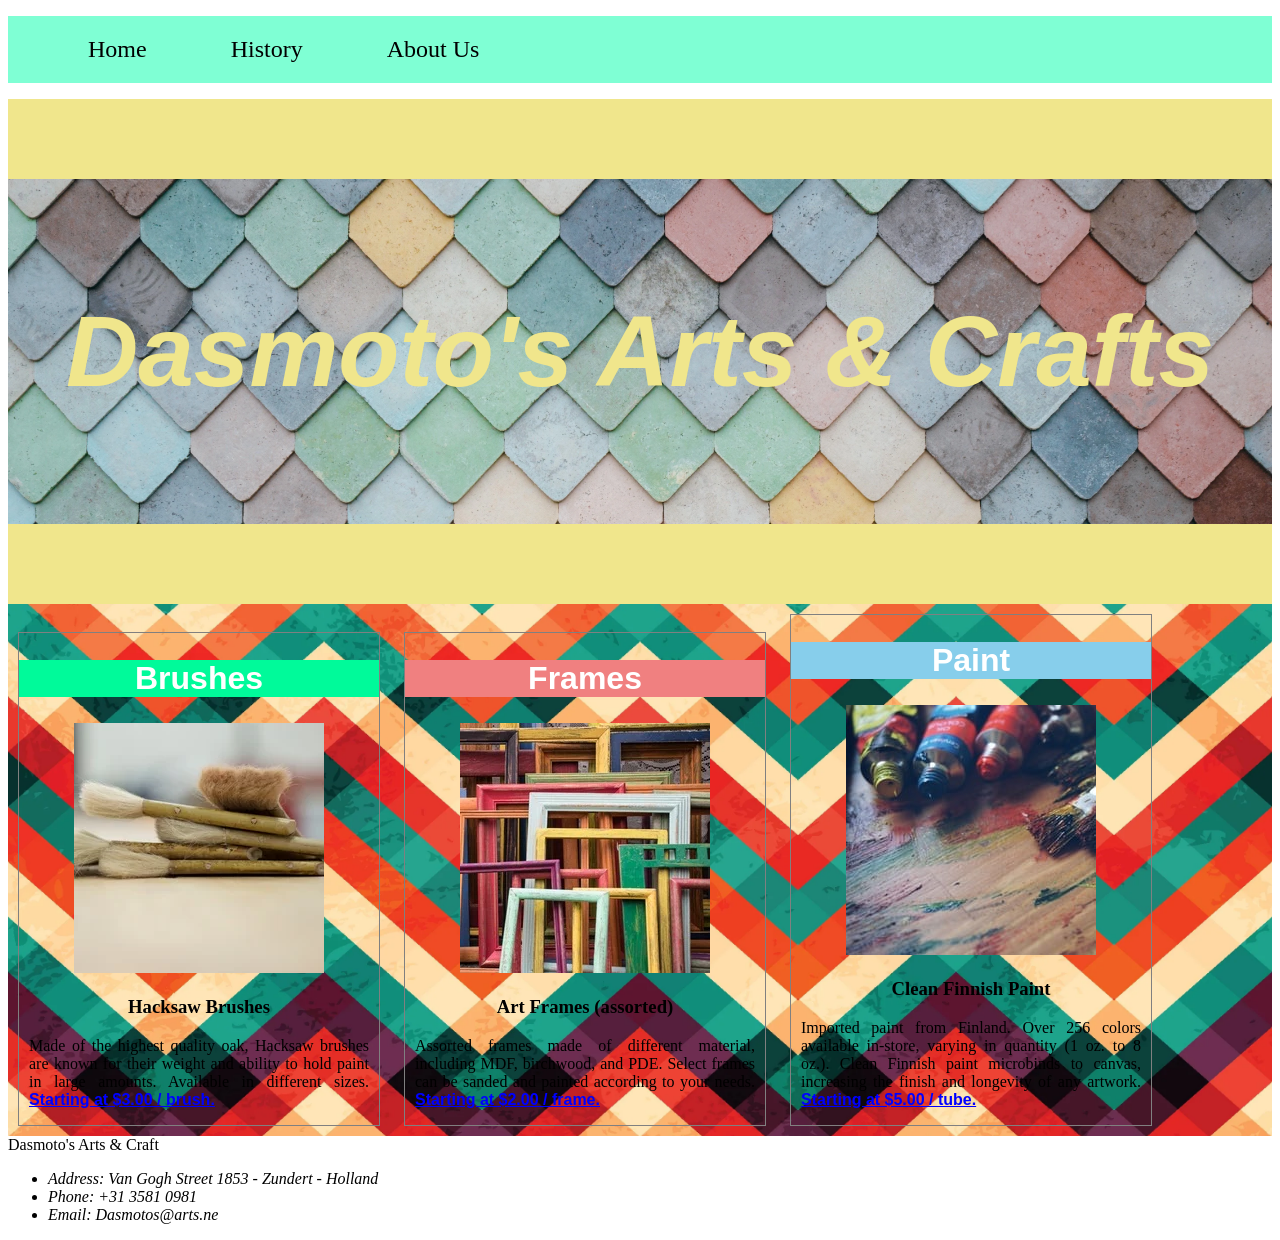
==== intermediary-projects/dasmotos-arts-and-crafts/index.html @ 9444520b "Added background image" ====
<!DOCTYPE html>
<html lang="en">

<head>
    <meta charset="UTF-8">
    <meta http-equiv="X-UA-Compatible" content="IE=edge">
    <meta name="viewport" content="width=device-width, initial-scale=1.0">
    <title>Dasmoto's Arts & Crafts</title>
    <link rel="stylesheet" href="./style.css">
</head>

<body>
    <nav>
        <ul>
            <li>Home</li>
            <li>History</li>
            <li>About Us</li>
        </ul>
    </nav>
    <header>
        <div id="title-background">
            <h1 id="title"><br>Dasmoto's Arts & Crafts<br><br></h1>
        </div>
    </header>
    <section id="main-section">
        <div class="column">
            <h2 id="green-background" class="product-title">Brushes</h2>
            <img src="./resources/images/hacksaw.jpeg" alt="A collection of different brushes">
            <h3>Hacksaw Brushes</h3>
            <p>Made of the highest quality oak, Hacksaw brushes are known for their weight and ability to hold paint in large amounts. Available in different sizes. <a href="">Starting at $3.00 / brush.</a></p>
        </div>
        <div class="column">
            <h2 id="coral-background" class="product-title">Frames</h2>
            <img src="./resources/images/frames.jpeg" alt="Different colorful picture frames">
            <h3>Art Frames (assorted)</h3>
            <p>Assorted frames made of different material, including MDF, birchwood, and PDE. Select frames can be sanded and painted according to your needs. <a href="">Starting at $2.00 / frame.</a></p>
        </div>
        <div class="column">
            <h2 id="skyblue-background" class="product-title">Paint</h2>
            <img src="./resources/images/finnish.jpeg" alt="Used paint tubes">
            <h3>Clean Finnish Paint</h3>
            <p>Imported paint from Finland. Over 256 colors available in-store, varying in quantity (1 oz. to 8 oz.). Clean Finnish paint microbinds to canvas, increasing the finish and longevity of any artwork. <a href="">Starting at $5.00 / tube.</a></p>
        </div>
    </section>
    <footer>
        <span>Dasmoto's Arts & Craft</span>
        <ul>
            <address>
                <li>Address: Van Gogh Street 1853 - Zundert - Holland</li>
                <li>Phone: +31 3581 0981</li>
                <li>Email: Dasmotos@arts.ne</li>
            </address>
        </ul>
    </footer>
</body>

</html>
---- intermediary-projects/dasmotos-arts-and-crafts/style.css ----
nav {
    background-color: aquamarine;   
}

nav li {
    display: inline-block;
    font-size: 24px;
    padding: 20px;
    margin: 0px 20px;
}

a {
    font-family: Helvetica, Arial, sans-serif;
    font-weight: bold;
    color: blue;
}

.column {
    display: inline-block;
    margin: 10px;
    width: 360px;
    border: 1px solid gray;
    text-align: center;
}

.column p {
    text-align: justify;
    padding: 0px 10px;
}

.product-title {
    font-family: Helvetica, Arial, sans-serif;
    font-size: 32px;
    font-weight: bold;
    color: white;
}

#title-background {
    background-image: url(./resources/images/pattern.jpeg);
    background-size: cover;
}

#title {
    font-family: Helvetica, Arial, sans-serif;
    font-size: 100px;
    font-weight: bold;
    font-style: italic;
    color: khaki;
    text-align: center;
    margin: 0px;
    border-top: 80px solid khaki;
    border-bottom: 80px solid khaki;
}

#main-section {
    display: block;
    background-image: url(./resources/images/website-background.jpeg);
    background-size: cover;
}

#green-background {
    background-color: mediumspringgreen;
}

#coral-background {
    background-color: lightcoral;
}

#skyblue-background {
    background-color: skyblue;
}
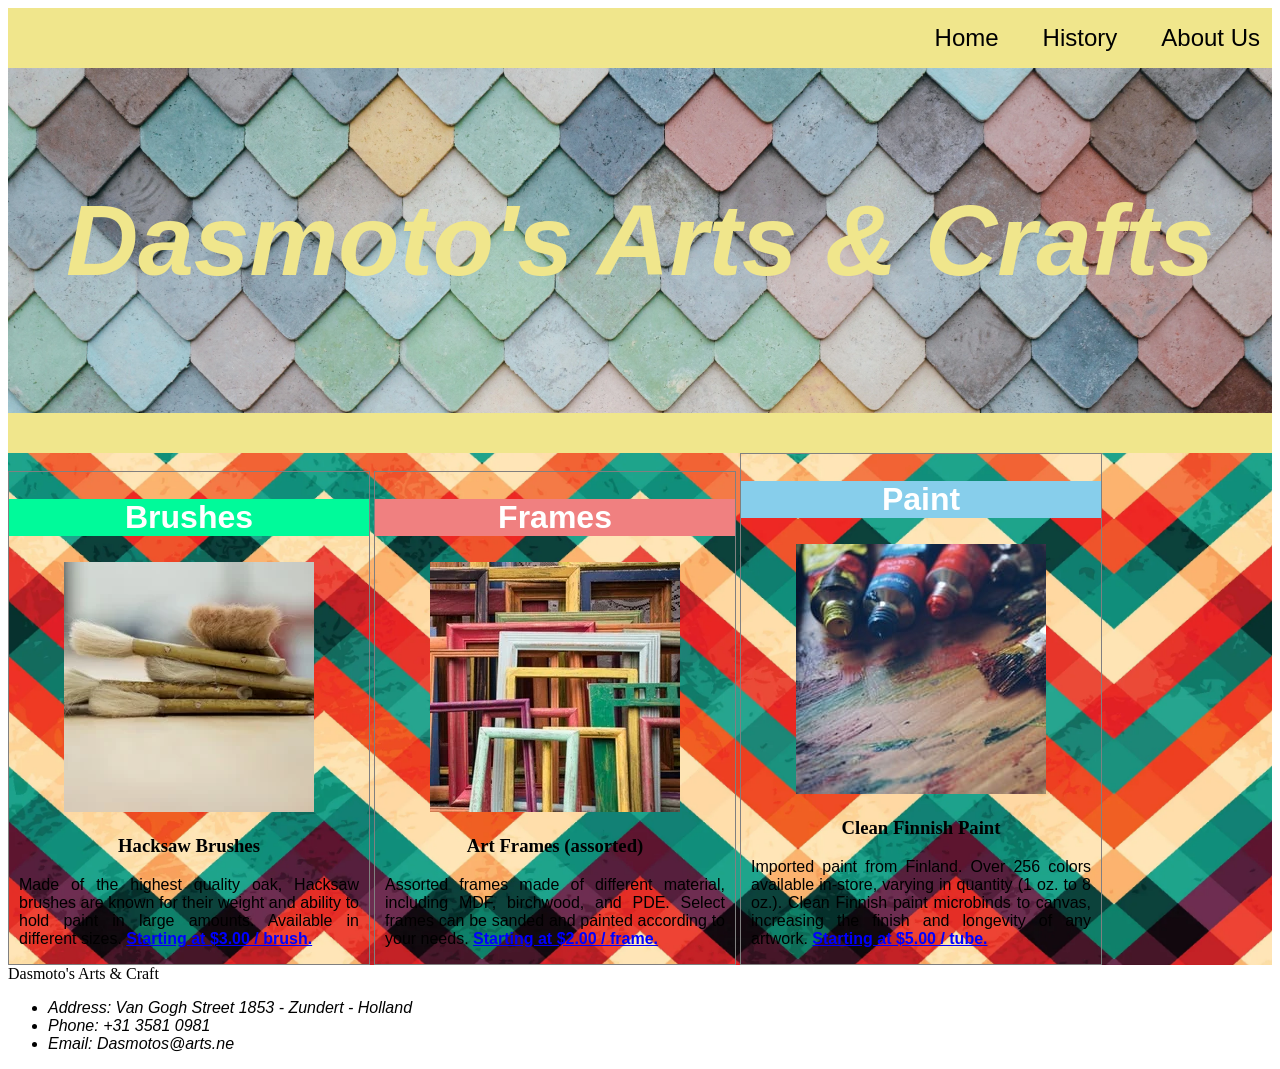
==== commit e7a1aea0: "Made some changes I guess" ====
--- a/intermediary-projects/dasmotos-arts-and-crafts/index.html
+++ b/intermediary-projects/dasmotos-arts-and-crafts/index.html
@@ -11,10 +11,10 @@
 
 <body>
     <nav>
-        <ul>
-            <li>Home</li>
-            <li>History</li>
-            <li>About Us</li>
+        <ul class="nav_bar">
+            <li class="bold">Home</li>
+            <li class="bold">History</li>
+            <li class="bold">About Us</li>
         </ul>
     </nav>
     <header>
--- a/intermediary-projects/dasmotos-arts-and-crafts/style.css
+++ b/intermediary-projects/dasmotos-arts-and-crafts/style.css
@@ -1,18 +1,44 @@
+h1,
+h2,
+p,
+li,
+a,
+button {
+    font-family: Helvetica, Arial, sans-serif;
+}
+
 nav {
-    background-color: aquamarine;   
+    background-color: aquamarine;
 }
 
 nav li {
     display: inline-block;
     font-size: 24px;
-    padding: 20px;
     margin: 0px 20px;
 }
 
+nav li:hover {
+    border-bottom: 3px solid goldenrod;
+}
+
 a {
-    font-family: Helvetica, Arial, sans-serif;
     font-weight: bold;
     color: blue;
+}
+
+.nav_bar {
+    position: absolute;
+    right: 0px;
+}
+
+.nav_button {
+    text-align: right;
+    font-size: 18px;
+    padding: 10px;
+    border: 2px solid green;
+    border-radius: 10px;
+    margin: 10px;
+    background-color: yellow;
 }
 
 .column {
@@ -21,6 +47,7 @@
     width: 360px;
     border: 1px solid gray;
     text-align: center;
+    margin: 0 auto;
 }
 
 .column p {
@@ -29,7 +56,6 @@
 }
 
 .product-title {
-    font-family: Helvetica, Arial, sans-serif;
     font-size: 32px;
     font-weight: bold;
     color: white;
@@ -41,15 +67,14 @@
 }
 
 #title {
-    font-family: Helvetica, Arial, sans-serif;
     font-size: 100px;
     font-weight: bold;
     font-style: italic;
     color: khaki;
     text-align: center;
     margin: 0px;
-    border-top: 80px solid khaki;
-    border-bottom: 80px solid khaki;
+    border-top: 60px solid khaki;
+    border-bottom: 40px solid khaki;
 }
 
 #main-section {
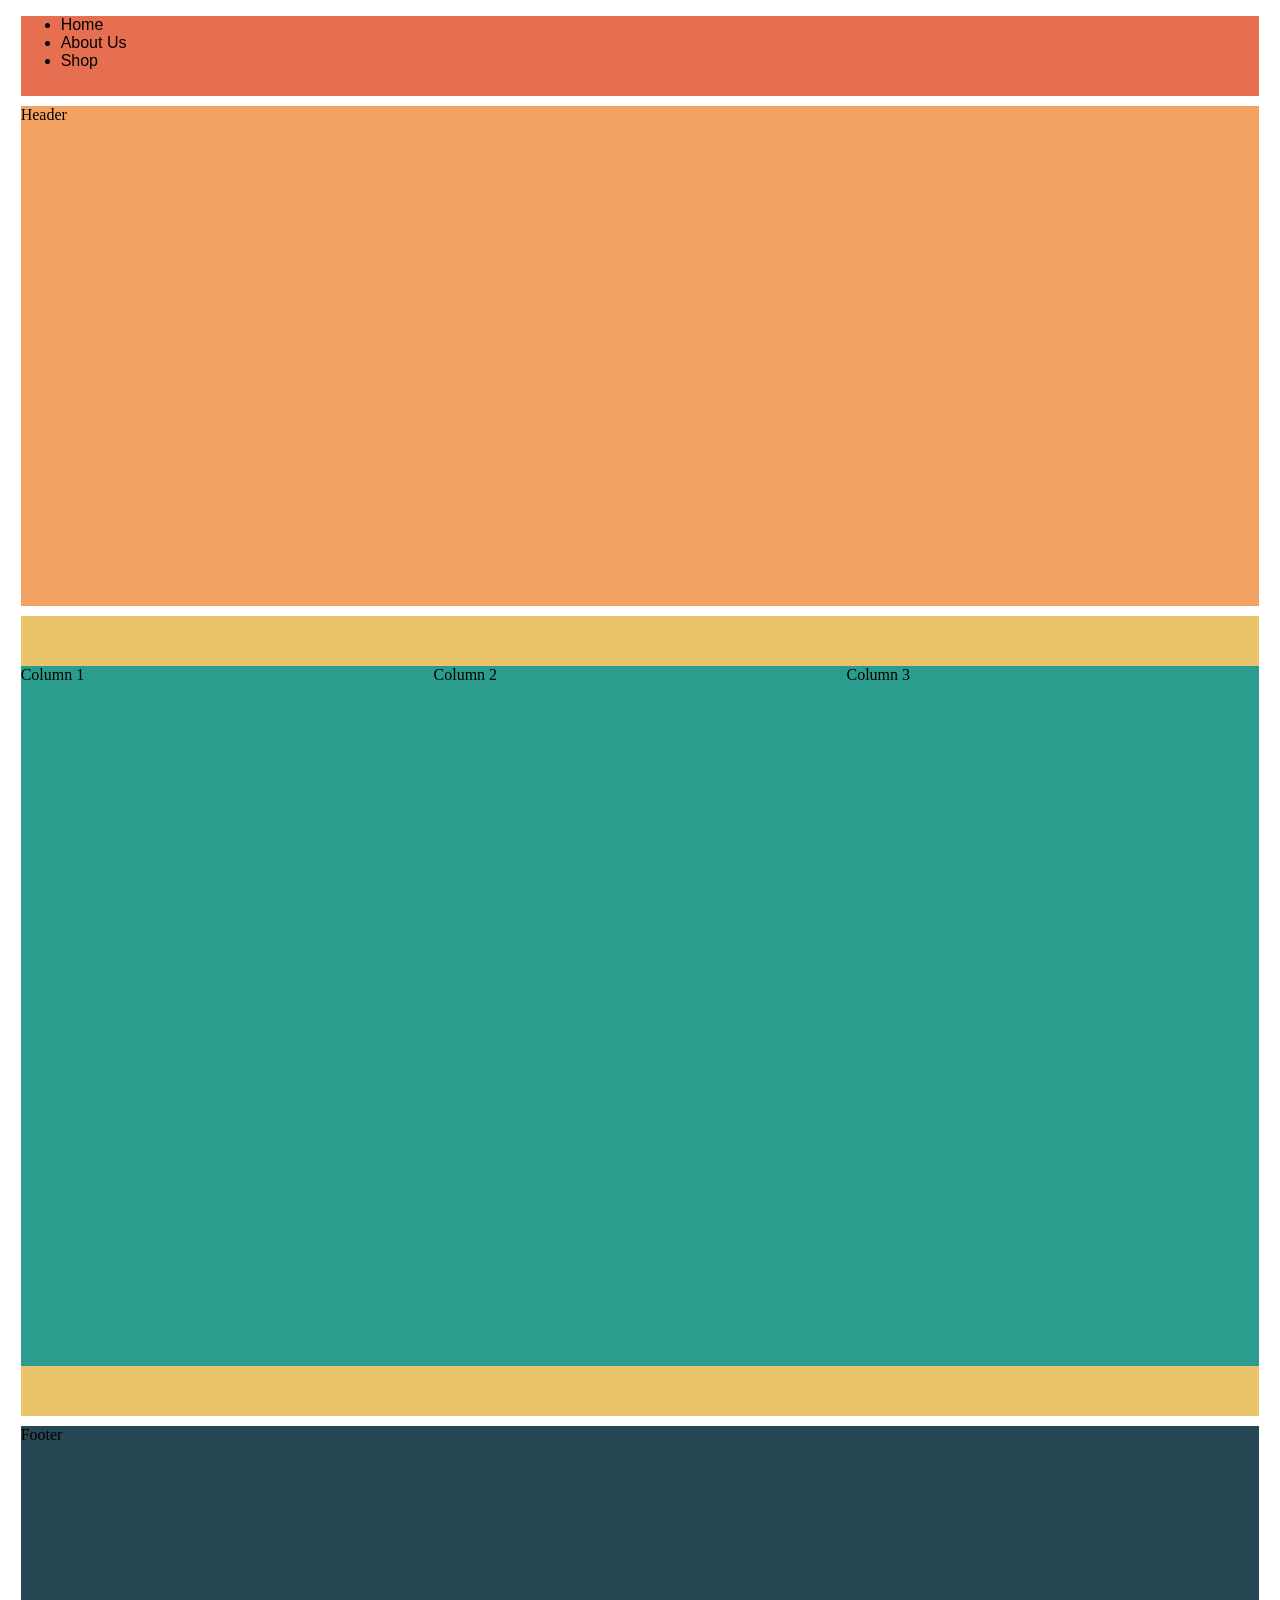
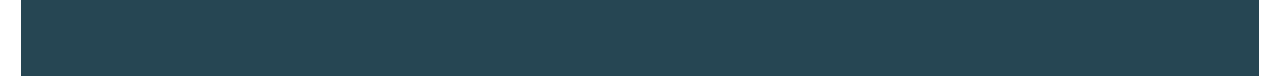
==== commit 01880d7c: "Erased everything and restarted project" ====
--- a/intermediary-projects/dasmotos-arts-and-crafts/index.html
+++ b/intermediary-projects/dasmotos-arts-and-crafts/index.html
@@ -10,48 +10,23 @@
 </head>
 
 <body>
-    <nav>
-        <ul class="nav_bar">
-            <li class="bold">Home</li>
-            <li class="bold">History</li>
-            <li class="bold">About Us</li>
+
+    <!-- Navbar -->
+
+    <nav class="nav_bar">
+        <ul>
+            <li>Home</li>
+            <li>About Us</li>
+            <li>Shop</li>
         </ul>
     </nav>
-    <header>
-        <div id="title-background">
-            <h1 id="title"><br>Dasmoto's Arts & Crafts<br><br></h1>
-        </div>
-    </header>
-    <section id="main-section">
-        <div class="column">
-            <h2 id="green-background" class="product-title">Brushes</h2>
-            <img src="./resources/images/hacksaw.jpeg" alt="A collection of different brushes">
-            <h3>Hacksaw Brushes</h3>
-            <p>Made of the highest quality oak, Hacksaw brushes are known for their weight and ability to hold paint in large amounts. Available in different sizes. <a href="">Starting at $3.00 / brush.</a></p>
-        </div>
-        <div class="column">
-            <h2 id="coral-background" class="product-title">Frames</h2>
-            <img src="./resources/images/frames.jpeg" alt="Different colorful picture frames">
-            <h3>Art Frames (assorted)</h3>
-            <p>Assorted frames made of different material, including MDF, birchwood, and PDE. Select frames can be sanded and painted according to your needs. <a href="">Starting at $2.00 / frame.</a></p>
-        </div>
-        <div class="column">
-            <h2 id="skyblue-background" class="product-title">Paint</h2>
-            <img src="./resources/images/finnish.jpeg" alt="Used paint tubes">
-            <h3>Clean Finnish Paint</h3>
-            <p>Imported paint from Finland. Over 256 colors available in-store, varying in quantity (1 oz. to 8 oz.). Clean Finnish paint microbinds to canvas, increasing the finish and longevity of any artwork. <a href="">Starting at $5.00 / tube.</a></p>
-        </div>
+    <header class="header">Header</header>
+    <section class="section">
+        <div class="column" id="column_1">Column 1</div>
+        <div class="column" id="column_2">Column 2</div>
+        <div class="column" id="column_3">Column 3</div>
     </section>
-    <footer>
-        <span>Dasmoto's Arts & Craft</span>
-        <ul>
-            <address>
-                <li>Address: Van Gogh Street 1853 - Zundert - Holland</li>
-                <li>Phone: +31 3581 0981</li>
-                <li>Email: Dasmotos@arts.ne</li>
-            </address>
-        </ul>
-    </footer>
+    <footer class="footer">Footer</footer>
 </body>
 
 </html>
--- a/intermediary-projects/dasmotos-arts-and-crafts/style.css
+++ b/intermediary-projects/dasmotos-arts-and-crafts/style.css
@@ -1,96 +1,48 @@
 h1,
 h2,
+h3,
 p,
-li,
-a,
-button {
-    font-family: Helvetica, Arial, sans-serif;
+li {
+    font-family: Helvetica, Arial, Helvetica, sans-serif;
 }
 
-nav {
-    background-color: aquamarine;
+
+/* Navbar */
+
+.nav_bar {
+    height: 80px;
+    width: 98%;
+    margin: 0 auto;
+    background-color: #E76F51;
 }
 
-nav li {
-    display: inline-block;
-    font-size: 24px;
-    margin: 0px 20px;
+.header {
+    height: 500px;
+    width: 98%;
+    margin: 10px auto;
+    background-color: #F4A261;
 }
 
-nav li:hover {
-    border-bottom: 3px solid goldenrod;
-}
-
-a {
-    font-weight: bold;
-    color: blue;
-}
-
-.nav_bar {
-    position: absolute;
-    right: 0px;
-}
-
-.nav_button {
-    text-align: right;
-    font-size: 18px;
-    padding: 10px;
-    border: 2px solid green;
-    border-radius: 10px;
-    margin: 10px;
-    background-color: yellow;
+.section {
+    display: flex;
+    align-items: center;
+    justify-content: space-around;
+    height: 800px;
+    width: 98%;
+    margin: 10px auto;
+    background-color: #E9C46A;
 }
 
 .column {
     display: inline-block;
-    margin: 10px;
-    width: 360px;
-    border: 1px solid gray;
-    text-align: center;
-    margin: 0 auto;
+    height: 700px;
+    width: 550px;
+    background-color: #2A9D8F;
 }
 
-.column p {
-    text-align: justify;
-    padding: 0px 10px;
-}
-
-.product-title {
-    font-size: 32px;
-    font-weight: bold;
-    color: white;
-}
-
-#title-background {
-    background-image: url(./resources/images/pattern.jpeg);
-    background-size: cover;
-}
-
-#title {
-    font-size: 100px;
-    font-weight: bold;
-    font-style: italic;
-    color: khaki;
-    text-align: center;
-    margin: 0px;
-    border-top: 60px solid khaki;
-    border-bottom: 40px solid khaki;
-}
-
-#main-section {
-    display: block;
-    background-image: url(./resources/images/website-background.jpeg);
-    background-size: cover;
-}
-
-#green-background {
-    background-color: mediumspringgreen;
-}
-
-#coral-background {
-    background-color: lightcoral;
-}
-
-#skyblue-background {
-    background-color: skyblue;
+.footer {
+    height: 250px;
+    width: 98%;
+    margin: 0 auto;
+    background-color: #264653;
 }
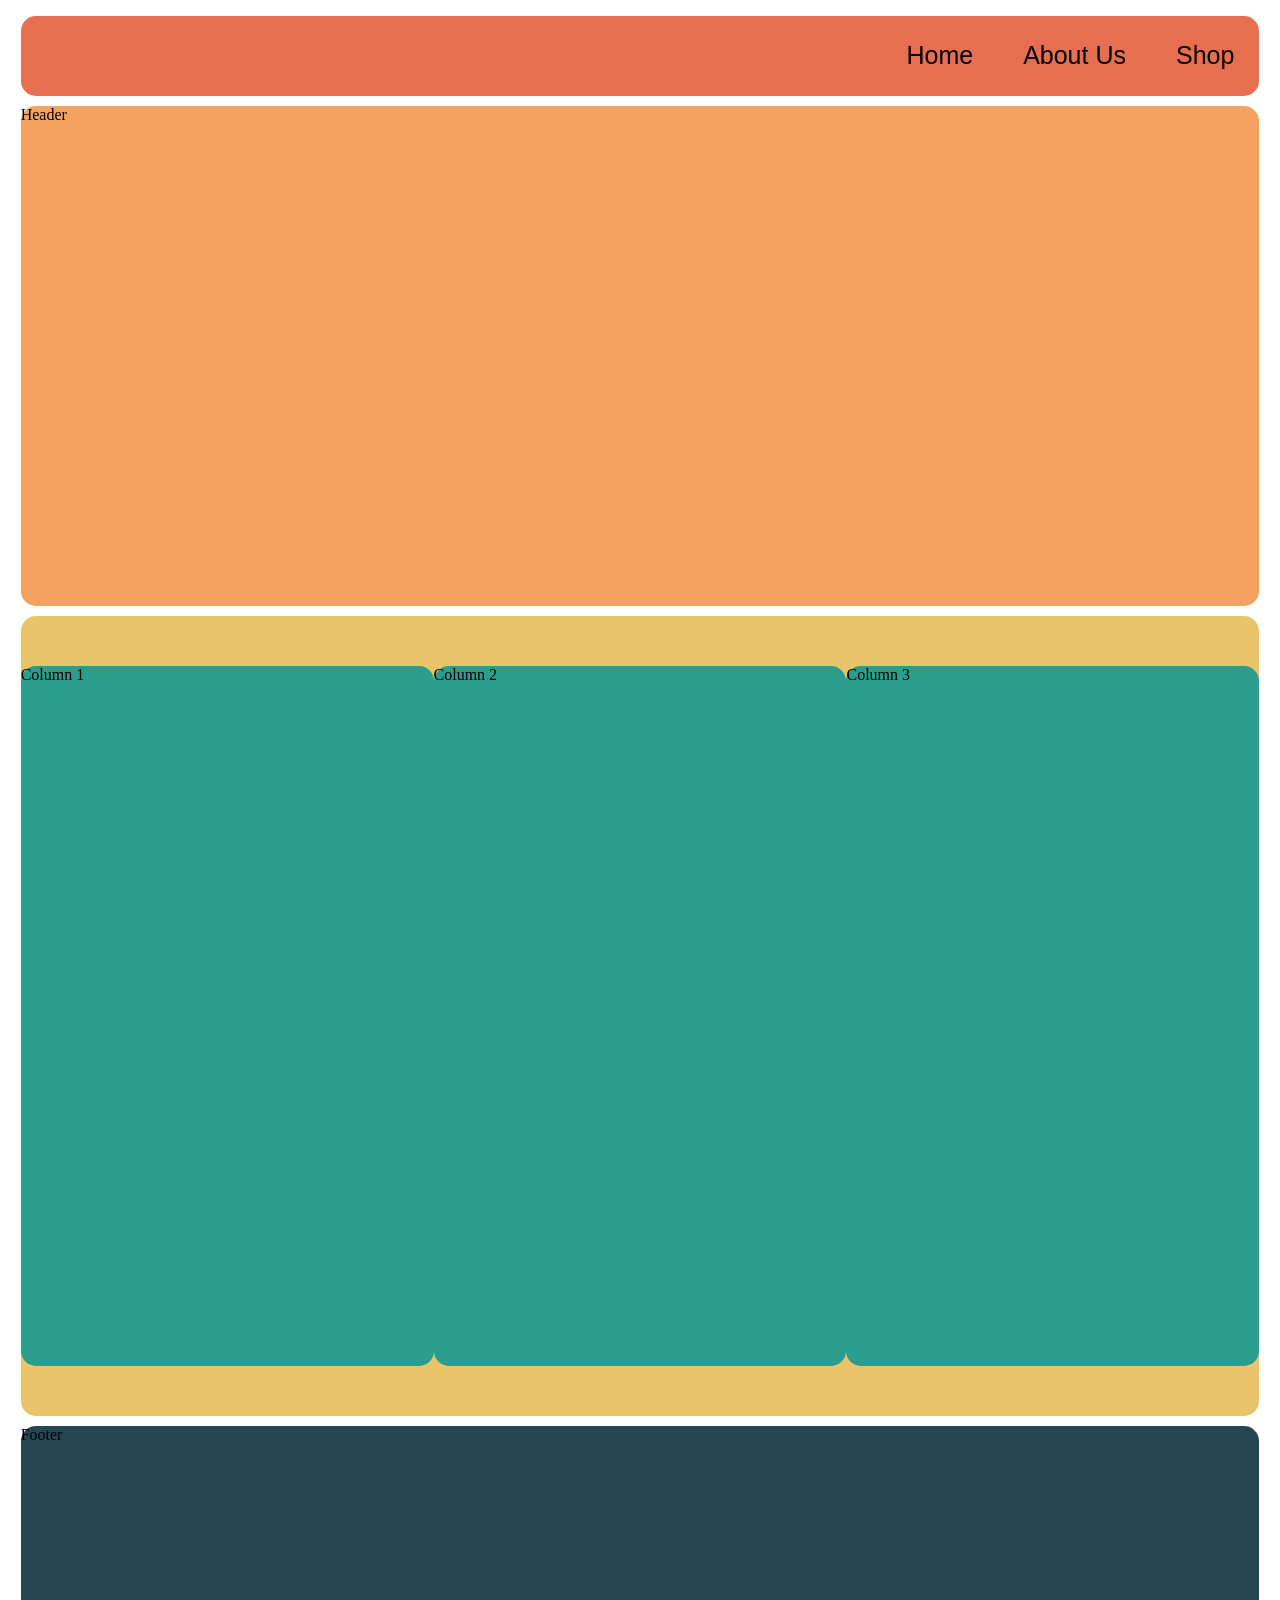
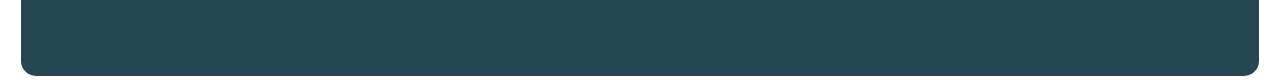
==== commit 8b1df37d: "Added structure elements" ====
--- a/intermediary-projects/dasmotos-arts-and-crafts/index.html
+++ b/intermediary-projects/dasmotos-arts-and-crafts/index.html
@@ -11,15 +11,22 @@
 
 <body>
 
+
     <!-- Navbar -->
 
+
     <nav class="nav_bar">
-        <ul>
-            <li>Home</li>
-            <li>About Us</li>
-            <li>Shop</li>
+        <ul class="nav_bar_list">
+            <li class="nav_bar_list_element" class="bold">Home</li>
+            <li class="nav_bar_list_element" class="bold">About Us</li>
+            <li class="nav_bar_list_element" class="bold">Shop</li>
         </ul>
     </nav>
+
+
+    <!-- Header -->
+
+
     <header class="header">Header</header>
     <section class="section">
         <div class="column" id="column_1">Column 1</div>
--- a/intermediary-projects/dasmotos-arts-and-crafts/style.css
+++ b/intermediary-projects/dasmotos-arts-and-crafts/style.css
@@ -4,6 +4,13 @@
 p,
 li {
     font-family: Helvetica, Arial, Helvetica, sans-serif;
+}
+
+
+/* Styling */
+
+.bold {
+    font-weight: bold;
 }
 
 
@@ -14,11 +21,35 @@
     width: 98%;
     margin: 0 auto;
     background-color: #E76F51;
+    border-radius: 15px;
 }
+
+.nav_bar_list {
+    display: flex;
+    justify-content: flex-end;
+    align-items: center;
+}
+
+.nav_bar_list_element {
+    display: inline;
+    font-size: 25px;
+    padding: 15px 25px;
+    margin-top: 10px;
+}
+
+.nav_bar_list_element:hover {
+    color: gold;
+    border-bottom: 2px solid gold;
+    cursor: pointer;
+}
+
+
+/* Header */
 
 .header {
     height: 500px;
     width: 98%;
+    border-radius: 15px;
     margin: 10px auto;
     background-color: #F4A261;
 }
@@ -29,6 +60,7 @@
     justify-content: space-around;
     height: 800px;
     width: 98%;
+    border-radius: 15px;
     margin: 10px auto;
     background-color: #E9C46A;
 }
@@ -37,12 +69,14 @@
     display: inline-block;
     height: 700px;
     width: 550px;
+    border-radius: 15px;
     background-color: #2A9D8F;
 }
 
 .footer {
     height: 250px;
     width: 98%;
+    border-radius: 15px;
     margin: 0 auto;
     background-color: #264653;
 }
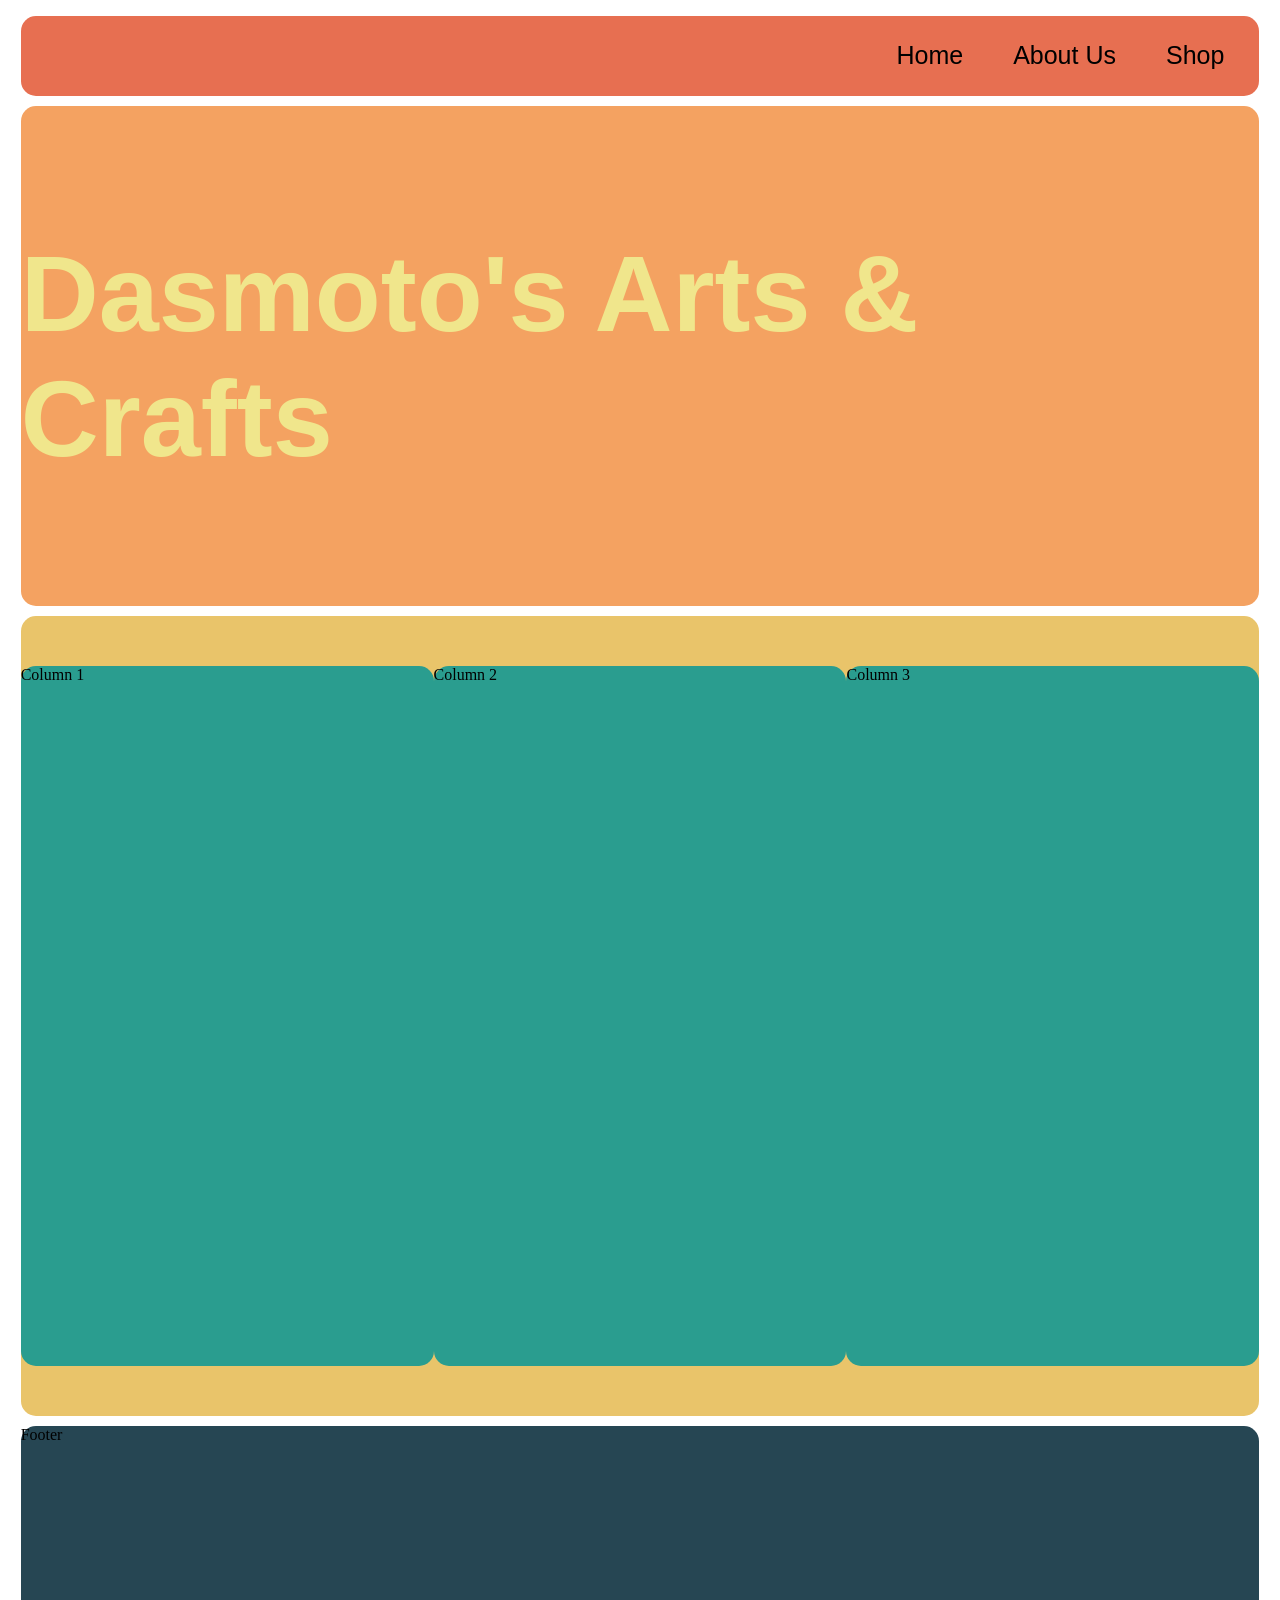
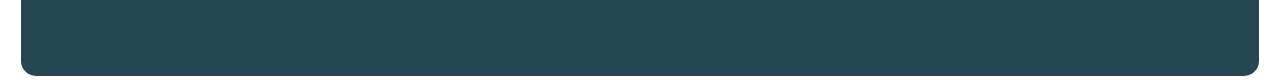
==== commit c44e4919: "Added header" ====
--- a/intermediary-projects/dasmotos-arts-and-crafts/index.html
+++ b/intermediary-projects/dasmotos-arts-and-crafts/index.html
@@ -27,7 +27,14 @@
     <!-- Header -->
 
 
-    <header class="header">Header</header>
+    <header class="header">
+        <h1 class="title">Dasmoto's Arts & Crafts</h1>
+    </header>
+
+
+    <!-- Main section -->
+
+
     <section class="section">
         <div class="column" id="column_1">Column 1</div>
         <div class="column" id="column_2">Column 2</div>
--- a/intermediary-projects/dasmotos-arts-and-crafts/style.css
+++ b/intermediary-projects/dasmotos-arts-and-crafts/style.css
@@ -28,6 +28,7 @@
     display: flex;
     justify-content: flex-end;
     align-items: center;
+    margin-right: 10px;
 }
 
 .nav_bar_list_element {
@@ -47,11 +48,25 @@
 /* Header */
 
 .header {
+    display: flex;
+    align-items: center;
+    justify-content: center;
     height: 500px;
     width: 98%;
     border-radius: 15px;
     margin: 10px auto;
     background-color: #F4A261;
+}
+
+.title {
+    font-size: 108px;
+    color: khaki;
+    /*  Gradient Title
+
+    background: -webkit-linear-gradient (#3f5efb, #46fc9e);
+    -webkit-background-clip: text;
+    -webkit-text-fill-color: transparent;
+    */
 }
 
 .section {
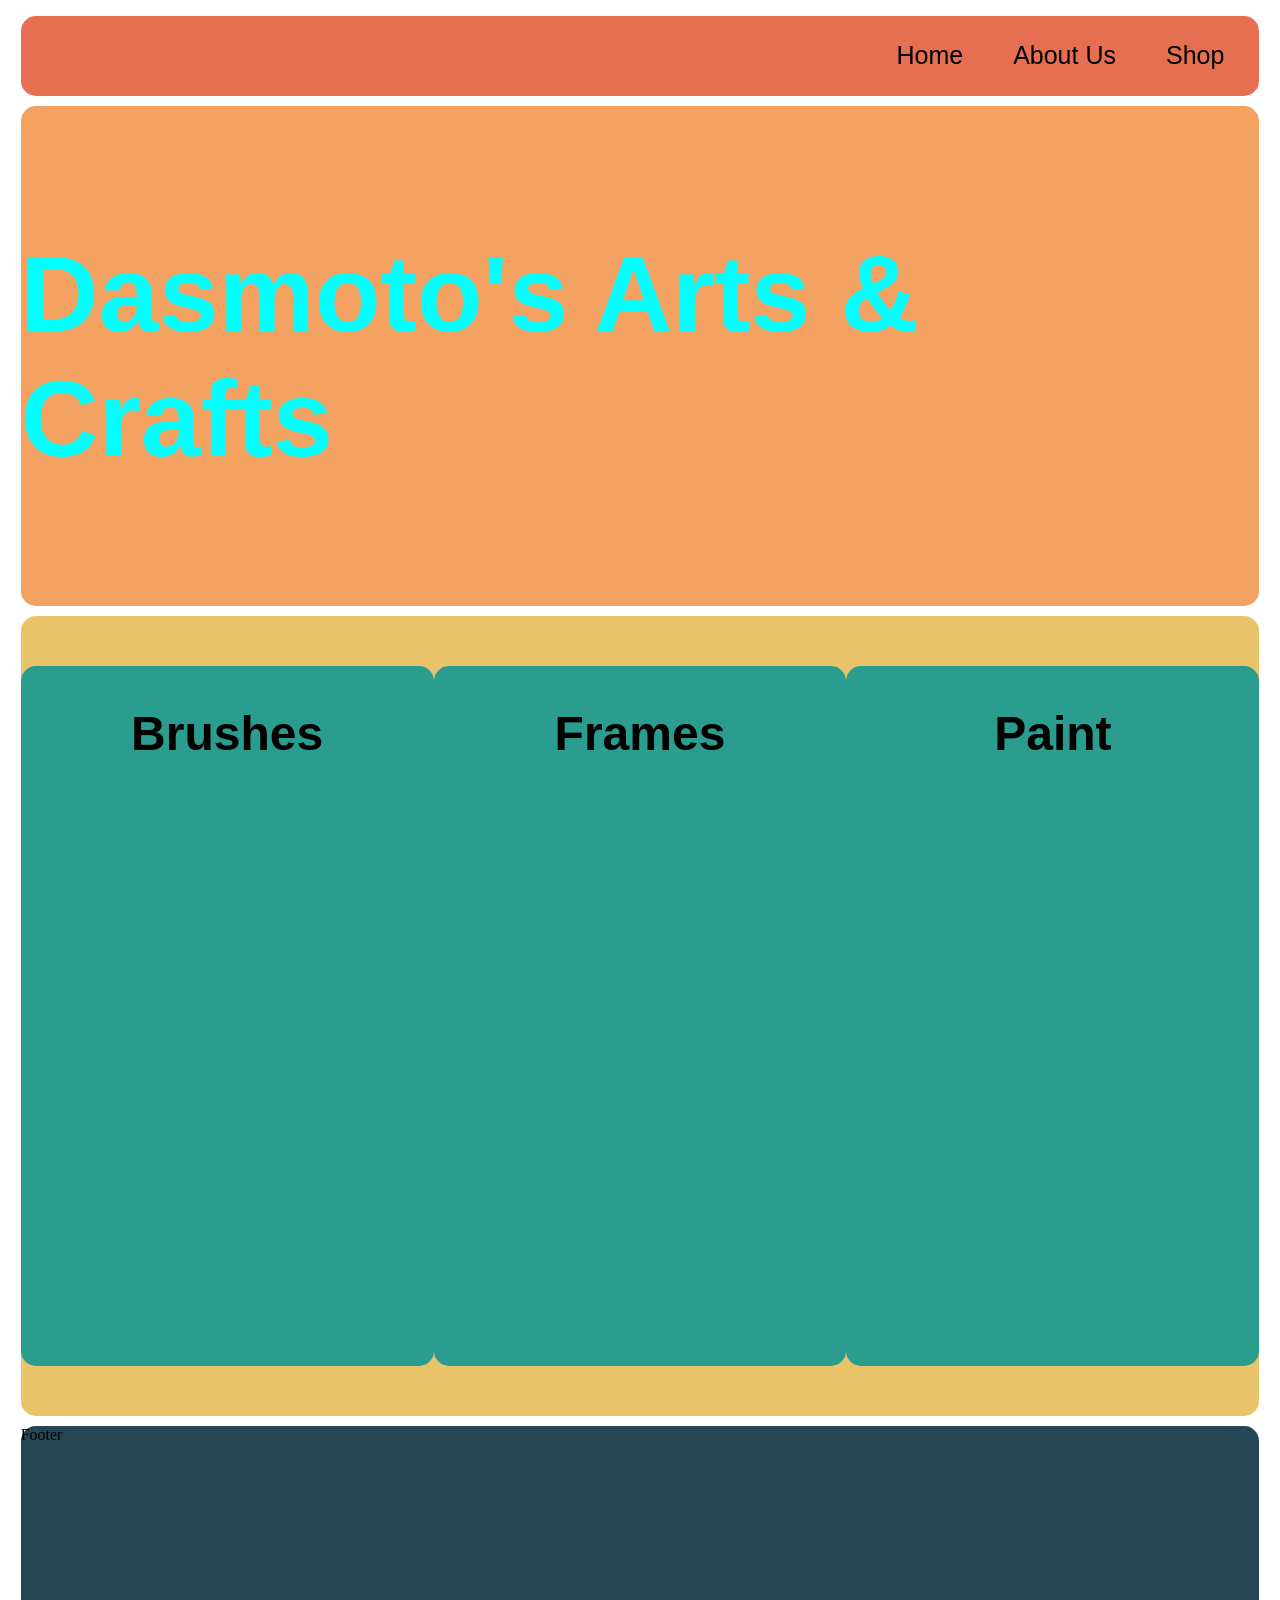
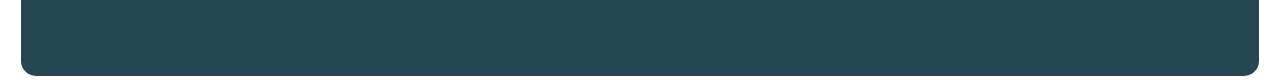
==== commit d60fa0ea: "Added subtitle" ====
--- a/intermediary-projects/dasmotos-arts-and-crafts/index.html
+++ b/intermediary-projects/dasmotos-arts-and-crafts/index.html
@@ -36,9 +36,15 @@
 
 
     <section class="section">
-        <div class="column" id="column_1">Column 1</div>
-        <div class="column" id="column_2">Column 2</div>
-        <div class="column" id="column_3">Column 3</div>
+        <div class="column" id="column_1">
+            <h2 class="column_subtitle">Brushes</h2>
+        </div>
+        <div class="column" id="column_2">
+            <h2 class="column_subtitle">Frames</h2>
+        </div>
+        <div class="column" id="column_3">
+            <h2 class="column_subtitle">Paint</h2>
+        </div>
     </section>
     <footer class="footer">Footer</footer>
 </body>
--- a/intermediary-projects/dasmotos-arts-and-crafts/style.css
+++ b/intermediary-projects/dasmotos-arts-and-crafts/style.css
@@ -55,19 +55,18 @@
     width: 98%;
     border-radius: 15px;
     margin: 10px auto;
+    /* background: url(./resources/images/pattern.jpeg); */
+    /* For better background, use line below and delete the one above*/
     background-color: #F4A261;
 }
 
 .title {
     font-size: 108px;
-    color: khaki;
-    /*  Gradient Title
+    color: aqua;
+}
 
-    background: -webkit-linear-gradient (#3f5efb, #46fc9e);
-    -webkit-background-clip: text;
-    -webkit-text-fill-color: transparent;
-    */
-}
+
+/* Section */
 
 .section {
     display: flex;
@@ -88,6 +87,14 @@
     background-color: #2A9D8F;
 }
 
+.column_subtitle {
+    font-size: 48px;
+    text-align: center;
+}
+
+
+/* Footer */
+
 .footer {
     height: 250px;
     width: 98%;
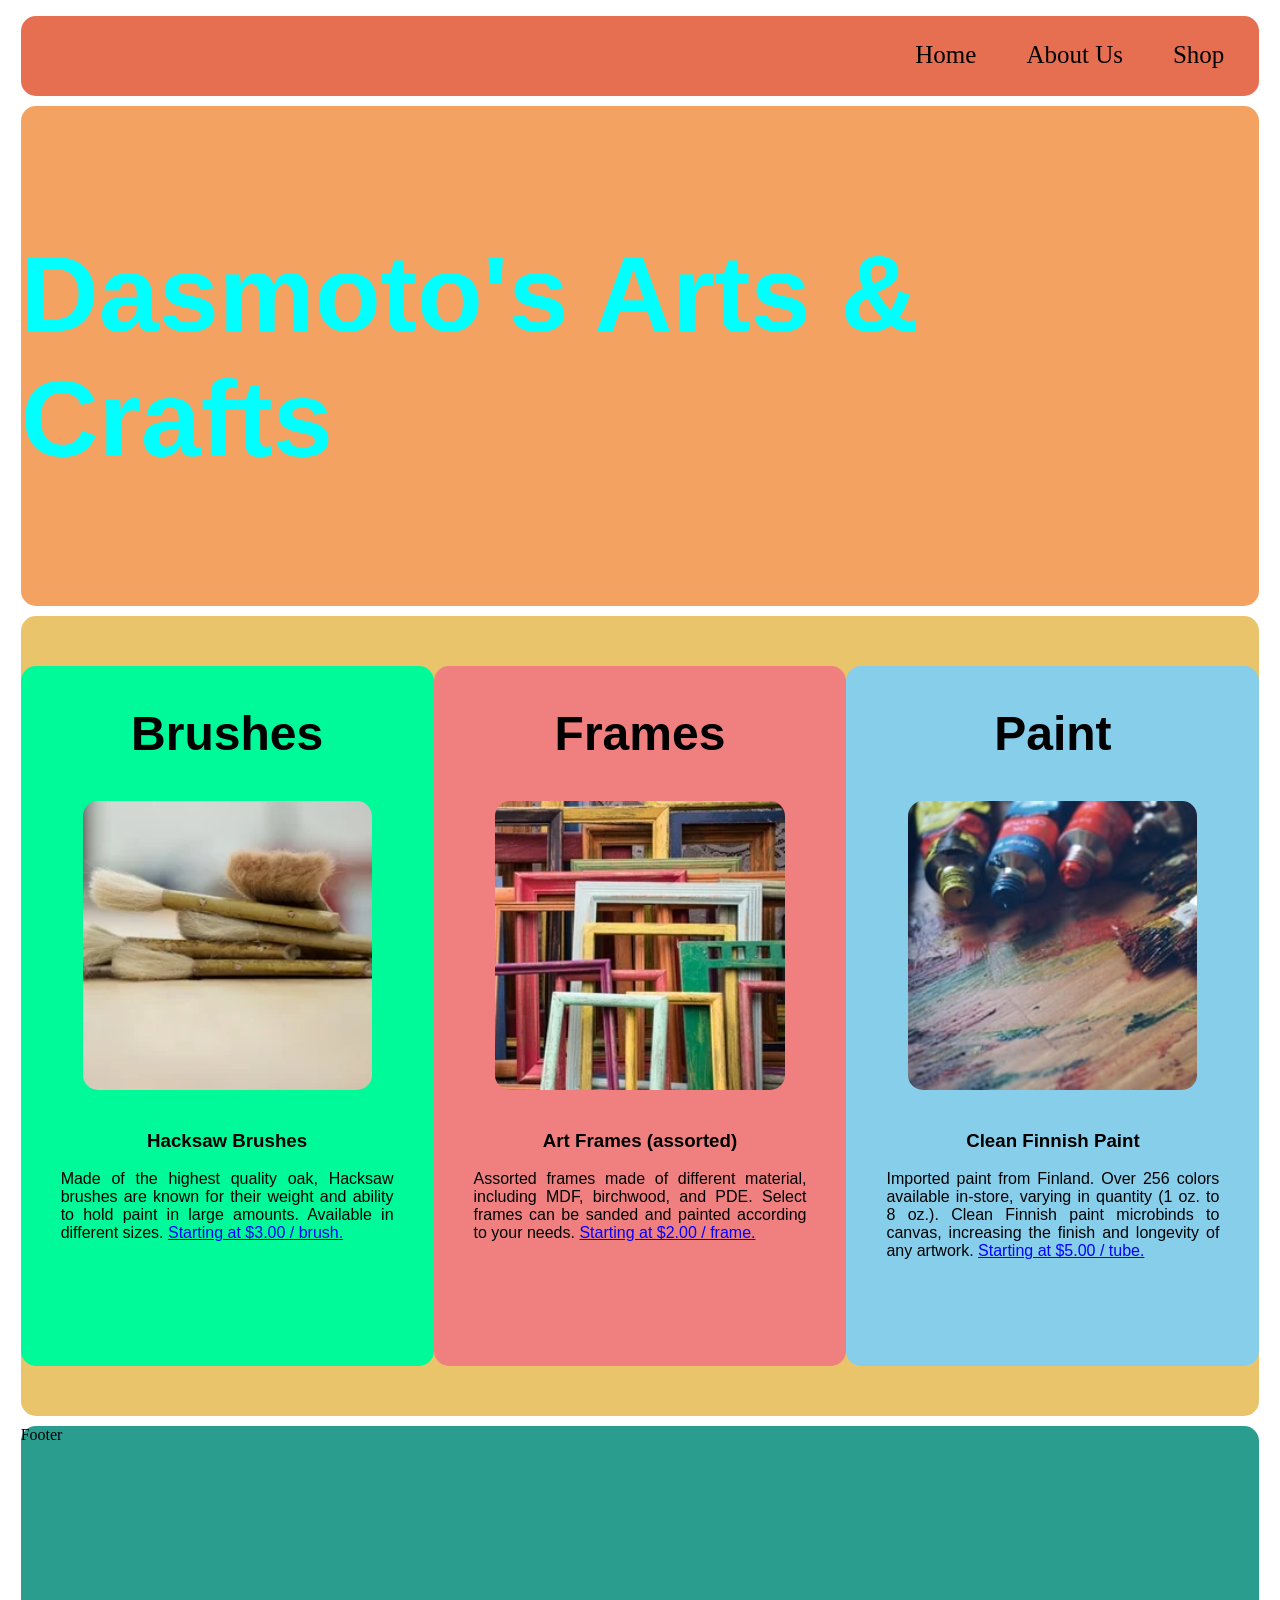
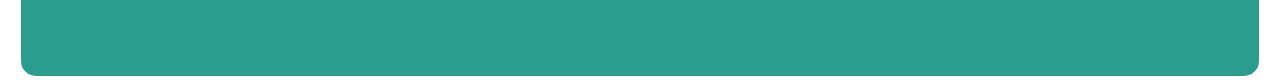
==== commit ba935fd6: "Added section content Including images and paragraphs" ====
--- a/intermediary-projects/dasmotos-arts-and-crafts/index.html
+++ b/intermediary-projects/dasmotos-arts-and-crafts/index.html
@@ -38,14 +38,29 @@
     <section class="section">
         <div class="column" id="column_1">
             <h2 class="column_subtitle">Brushes</h2>
+            <img src="./resources/images/hacksaw.jpeg" alt="Hacksaw brushes." class="product_image">
+            <h3 class="column_h3">Hacksaw Brushes</h3>
+            <p class="column_paragraph">Made of the highest quality oak, Hacksaw brushes are known for their weight and ability to hold paint in large amounts. Available in different sizes. <a href="#">Starting at $3.00 / brush.</a></p>
         </div>
         <div class="column" id="column_2">
             <h2 class="column_subtitle">Frames</h2>
+            <img src="./resources/images/frames.jpeg" alt="A collection of frames." class="product_image">
+            <h3 class="column_h3">Art Frames (assorted)</h3>
+            <p class="column_paragraph">Assorted frames made of different material, including MDF, birchwood, and PDE. Select frames can be sanded and painted according to your needs. <a href="#">Starting at $2.00 / frame.</a></p>
         </div>
         <div class="column" id="column_3">
             <h2 class="column_subtitle">Paint</h2>
+            <img src="./resources/images/finnish.jpeg" alt="Used paint tubes." class="product_image">
+            <h3 class="column_h3">Clean Finnish Paint</h3>
+            <p class="column_paragraph">Imported paint from Finland. Over 256 colors available in-store, varying in quantity (1 oz. to 8 oz.). Clean Finnish paint microbinds to canvas, increasing the finish and longevity of any artwork. <a href="#">Starting at $5.00 / tube.</a></p>
         </div>
     </section>
+
+
+    <!-- Footer -->
+
+
+
     <footer class="footer">Footer</footer>
 </body>
 
--- a/intermediary-projects/dasmotos-arts-and-crafts/style.css
+++ b/intermediary-projects/dasmotos-arts-and-crafts/style.css
@@ -2,7 +2,7 @@
 h2,
 h3,
 p,
-li {
+li a {
     font-family: Helvetica, Arial, Helvetica, sans-serif;
 }
 
@@ -82,14 +82,46 @@
 .column {
     display: inline-block;
     height: 700px;
-    width: 550px;
+    width: 450px;
     border-radius: 15px;
-    background-color: #2A9D8F;
 }
 
 .column_subtitle {
     font-size: 48px;
     text-align: center;
+}
+
+.product_image {
+    display: block;
+    margin: 0 auto;
+    width: 70%;
+    border-radius: 15px;
+}
+
+.column_h3 {
+    text-align: center;
+    margin-top: 40px;
+}
+
+.column_paragraph {
+    text-align: justify;
+    margin: 10px 40px;
+}
+
+.column_paragraph a {
+    color: blue;
+}
+
+#column_1 {
+    background-color: mediumspringgreen;
+}
+
+#column_2 {
+    background-color: lightcoral;
+}
+
+#column_3 {
+    background-color: skyblue;
 }
 
 
@@ -100,5 +132,5 @@
     width: 98%;
     border-radius: 15px;
     margin: 0 auto;
-    background-color: #264653;
+    background-color: #2A9D8F;
 }
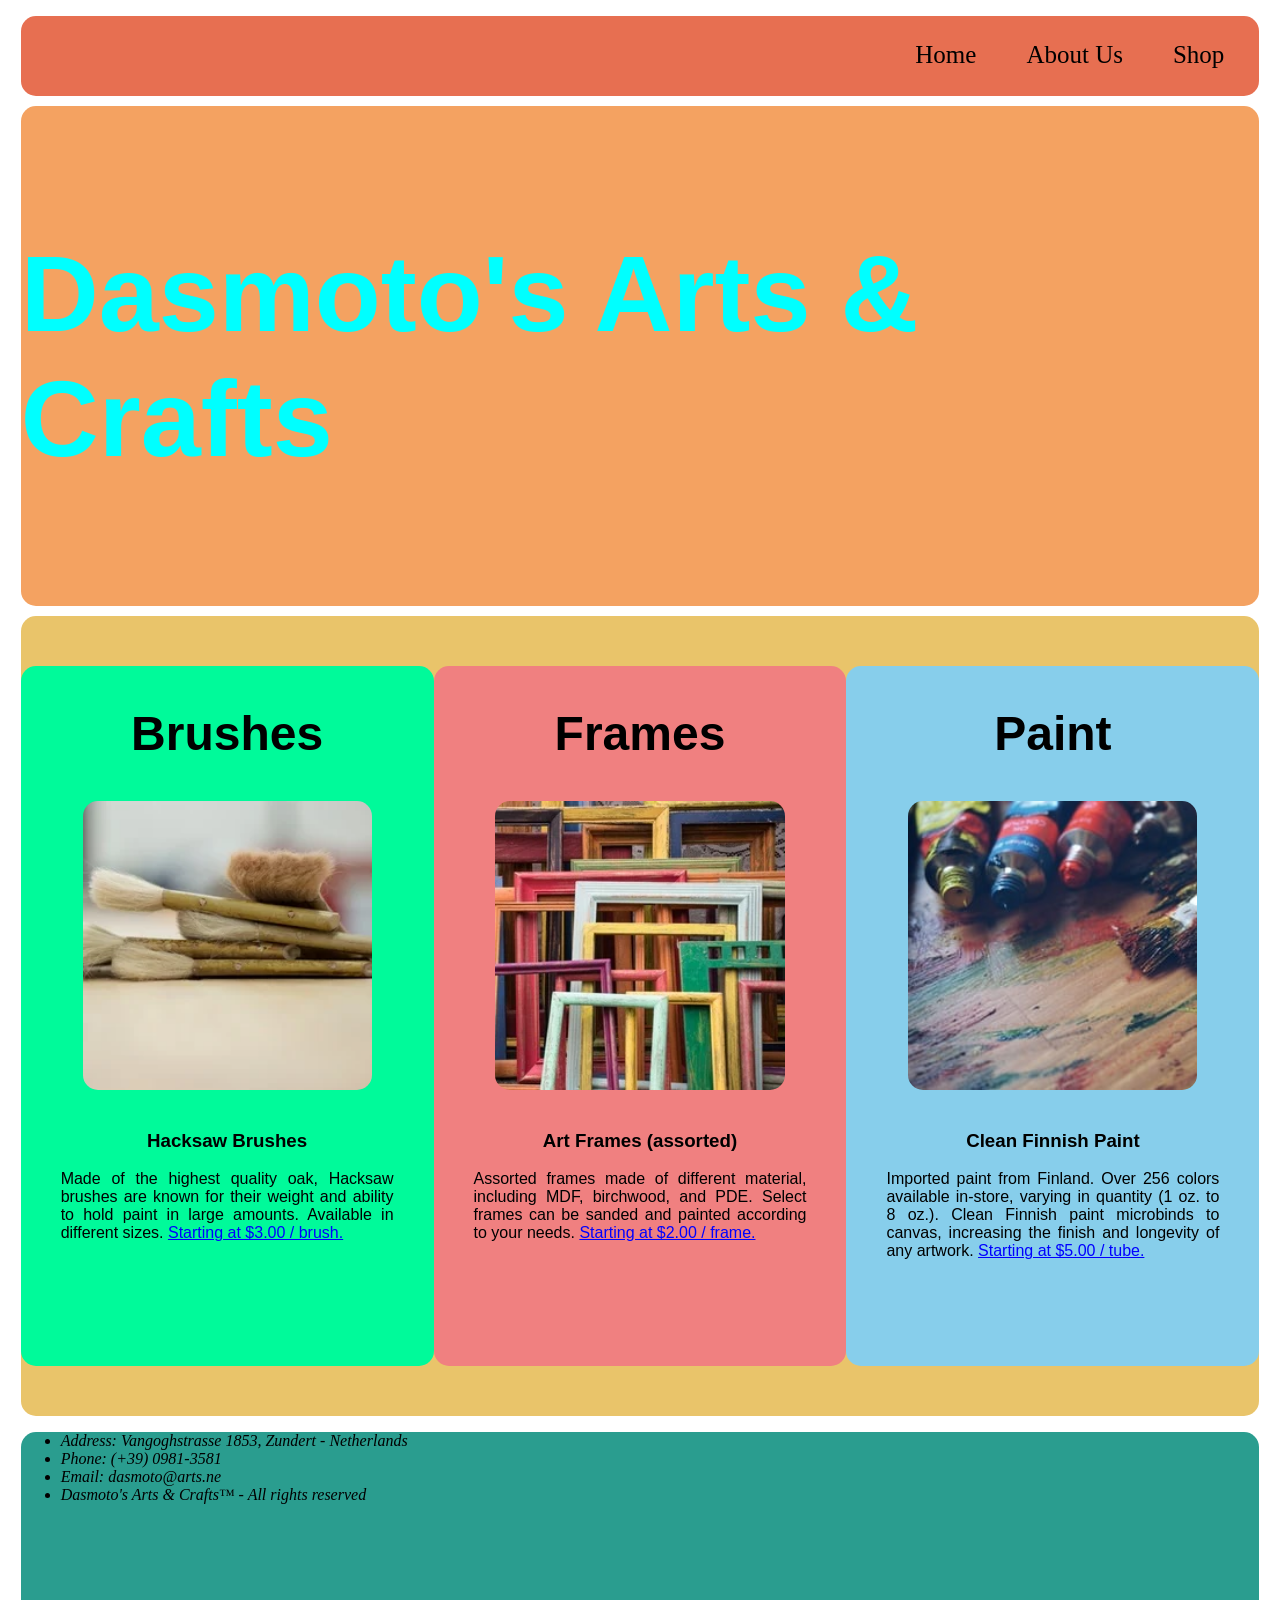
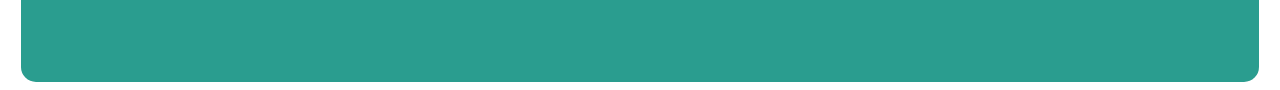
==== commit 8c99b613: "merge" ====
--- a/intermediary-projects/dasmotos-arts-and-crafts/index.html
+++ b/intermediary-projects/dasmotos-arts-and-crafts/index.html
@@ -60,8 +60,16 @@
     <!-- Footer -->
 
 
-
-    <footer class="footer">Footer</footer>
+    <footer class="footer">
+        <address>
+            <ul class="footer_list">
+                <li class="footer_list_element">Address: Vangoghstrasse 1853, Zundert - Netherlands</li>
+                <li class="footer_list_element">Phone: (+39) 0981-3581</li>
+                <li class="footer_list_element">Email: dasmoto@arts.ne</li>
+                <li class="footer_list_element">Dasmoto's Arts & Crafts™ - All rights reserved</li>
+            </ul>
+        </address>
+    </footer>
 </body>
 
 </html>
